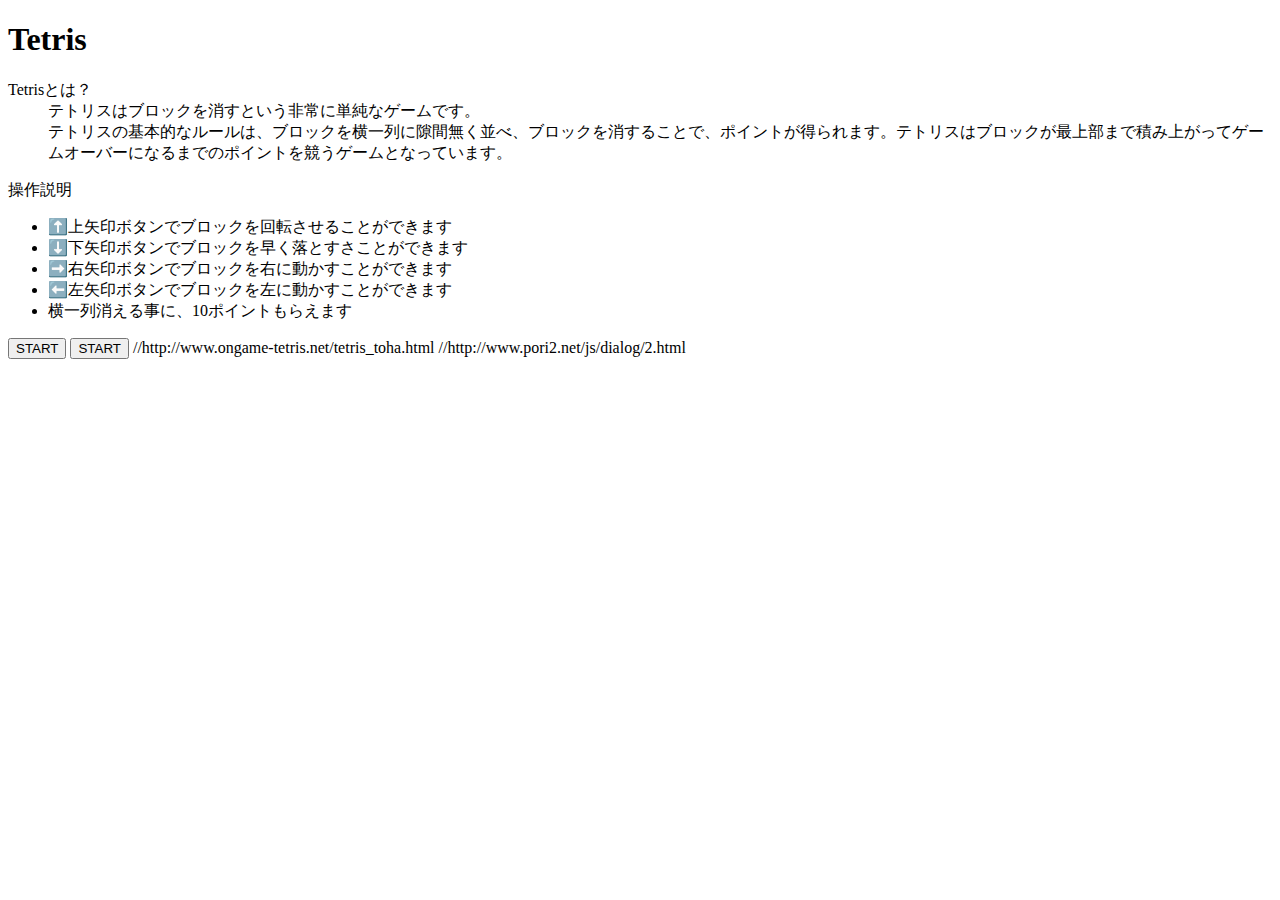
==== home.html @ b32cc616 "add changed files" ====
<!DOCTYPE html>
<html>
  <head>
    <meta charset="UTF-8">
    <title>Tetris</title>
    <link rel = 'stylesheet' href = 'home.css'>
    <link rel = 'stylesheet' href = 'lib/sweetalert.css'>
    <script src= 'lib/sweetalert-dev.js'></script>

  <script>
    var name;
    function r(){
      name = prompt('お名前を入力してください');
      if(name == "" || name=="null") {
        name = alert('お名前を入力してください');
        setTimeout(r, 2000);
      } else {
        document.getElementById('center').innerHTML = ('こんにちは' + name + 'さん。' + '\n ' + 'テトリスへようこそ!');
      }
  }
  //↓アラートのデザイン変更なので気にしないでください( ´ ▽ ` )ﾉ
  // swal({
  // title: "An input!",
  // text: "Write something interesting:",
  // type: "input",
  // showCancelButton: true,
  // closeOnConfirm: false,
  // animation: "slide-from-top",
  // inputPlaceholder: "Write something"
  // },
  // function r(inputValue){
  //   if (inputValue === false) return false;
  //
  //   if (inputValue === "") {
  //     swal.showInputError("You need to write something!");
  //     return false
  //   }
  //
  //   swal("Nice!", "You wrote: " + inputValue, "success");
  // });
  //↑アラートのデザイン変更なので気にしないでください( ´ ▽ ` )ﾉ

  </script>

  </head>
  <body  onload=r();>
    <div id="center"></div>
      <h1>Tetris</h1>
      <dl>
        <dt>Tetrisとは？</dt>
        <dd>テトリスはブロックを消すという非常に単純なゲームです。</dd>
        <dd>テトリスの基本的なルールは、ブロックを横一列に隙間無く並べ、ブロックを消することで、ポイントが得られます。テトリスはブロックが最上部まで積み上がってゲームオーバーになるまでのポイントを競うゲームとなっています。</dd>
      </dl>

      <p1>操作説明</p1>
      <ul>
        <li>⬆️上矢印ボタンでブロックを回転させることができます</li>
        <li>⬇️下矢印ボタンでブロックを早く落とすさことができます</li>
        <li>➡️右矢印ボタンでブロックを右に動かすことができます</li>
        <li>⬅️左矢印ボタンでブロックを左に動かすことができます</li>
        <li>横一列消える事に、10ポイントもらえます</li>
      </ul>
      <input type= "button" value = "START" onclick = "alertStart();">
      <input type= "button" value = "START" onclick = "location.href='index.html'",  "alertStart()">


  </body>
</html>

//http://www.ongame-tetris.net/tetris_toha.html
//http://www.pori2.net/js/dialog/2.html
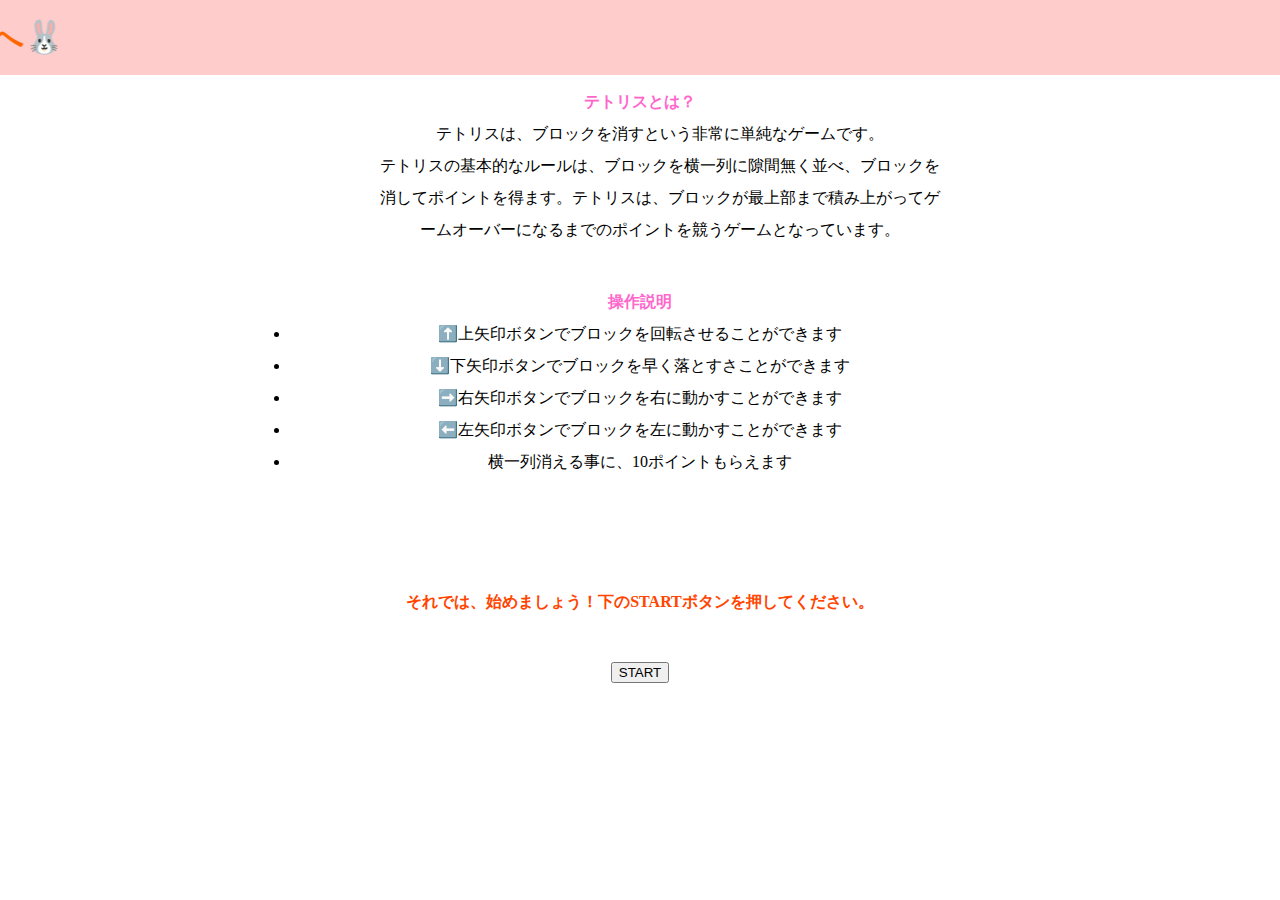
==== commit 7aab4267: "いろいろ" ====
--- a/home.html
+++ b/home.html
@@ -1,71 +1,53 @@
 <!DOCTYPE html>
 <html>
   <head>
-    <meta charset="UTF-8">
+  <meta charset="UTF-8">
     <title>Tetris</title>
-    <link rel = 'stylesheet' href = 'home.css'>
-    <link rel = 'stylesheet' href = 'lib/sweetalert.css'>
-    <script src= 'lib/sweetalert-dev.js'></script>
+  <link rel = 'stylesheet' href = 'home.css'>
+  <script>
+  var name;
 
-  <script>
-    var name;
-    function r(){
-      name = prompt('お名前を入力してください');
-      if(name == "" || name=="null") {
-        name = alert('お名前を入力してください');
-        setTimeout(r, 2000);
-      } else {
-        document.getElementById('center').innerHTML = ('こんにちは' + name + 'さん。' + '\n ' + 'テトリスへようこそ!');
-      }
+  function r(){
+    name = prompt('お名前を入力してください');
+  if(name == "" || name=="null") {
+    name = alert('お名前を入力してください');
+    setTimeout(r, 2000);
+  } else{
+    // document.write("<center>");
+    // document.write('こんにちは' + name + 'さん。' + '\n ' + 'テトリスへようこそ!');
+    // document.write("</center>");
+    //　http://www.ongame-tetris.net/tetris_toha.html
+    //　http://www.pori2.net/js/dialog/2.html
+    document.getElementById('center').innerHTML = ('こんにちは' + name + 'さん。' + '\n ' + 'テトリス村へようこそ!');
   }
-  //↓アラートのデザイン変更なので気にしないでください( ´ ▽ ` )ﾉ
-  // swal({
-  // title: "An input!",
-  // text: "Write something interesting:",
-  // type: "input",
-  // showCancelButton: true,
-  // closeOnConfirm: false,
-  // animation: "slide-from-top",
-  // inputPlaceholder: "Write something"
-  // },
-  // function r(inputValue){
-  //   if (inputValue === false) return false;
-  //
-  //   if (inputValue === "") {
-  //     swal.showInputError("You need to write something!");
-  //     return false
-  //   }
-  //
-  //   swal("Nice!", "You wrote: " + inputValue, "success");
-  // });
-  //↑アラートのデザイン変更なので気にしないでください( ´ ▽ ` )ﾉ
+}
 
   </script>
 
   </head>
   <body  onload=r();>
     <div id="center"></div>
-      <h1>Tetris</h1>
-      <dl>
-        <dt>Tetrisとは？</dt>
-        <dd>テトリスはブロックを消すという非常に単純なゲームです。</dd>
-        <dd>テトリスの基本的なルールは、ブロックを横一列に隙間無く並べ、ブロックを消することで、ポイントが得られます。テトリスはブロックが最上部まで積み上がってゲームオーバーになるまでのポイントを競うゲームとなっています。</dd>
-      </dl>
+      <marquee bgcolor="#FFCCCC" direction="right" scrollamount="8"><h1>🐰おいでよテトリス村へ🐰</h1></marquee>
+<div class="main1">
+<dt>テトリスとは？</dt>
+<dd>テトリスは、ブロックを消すという非常に単純なゲームです。</dd>
+<dd>テトリスの基本的なルールは、ブロックを横一列に隙間無く並べ、ブロックを消してポイントを得ます。テトリスは、ブロックが最上部まで積み上がってゲームオーバーになるまでのポイントを競うゲームとなっています。</dd>
+</div>
 
-      <p1>操作説明</p1>
-      <ul>
-        <li>⬆️上矢印ボタンでブロックを回転させることができます</li>
-        <li>⬇️下矢印ボタンでブロックを早く落とすさことができます</li>
-        <li>➡️右矢印ボタンでブロックを右に動かすことができます</li>
-        <li>⬅️左矢印ボタンでブロックを左に動かすことができます</li>
-        <li>横一列消える事に、10ポイントもらえます</li>
-      </ul>
-      <input type= "button" value = "START" onclick = "alertStart();">
-      <input type= "button" value = "START" onclick = "location.href='index.html'",  "alertStart()">
+<div class="main2">
+<p1>操作説明</p1>
+<li>⬆️上矢印ボタンでブロックを回転させることができます</li>
+<li>⬇️下矢印ボタンでブロックを早く落とすさことができます</li>
+<li>➡️右矢印ボタンでブロックを右に動かすことができます</li>
+<li>⬅️左矢印ボタンでブロックを左に動かすことができます</li>
+<li>横一列消える事に、10ポイントもらえます</li>
+</div>
 
+<div class="main3">
+  それでは、始めましょう！下のSTARTボタンを押してください。
+</div>
+
+ <input type="button" value="START" onclick="location.href='index.html'">
 
   </body>
 </html>
-
-//http://www.ongame-tetris.net/tetris_toha.html
-//http://www.pori2.net/js/dialog/2.html
--- a/home.css
+++ b/home.css
@@ -0,0 +1,48 @@
+/*トップページ デザイン設定*/
+
+html, body {
+  margin: 0;
+  padding: 0;
+  height: 100%;
+  text-align: center;
+  background-image: url("usagi.jpg");
+  line-height: 200%;
+
+}
+.marquee{
+background-color: yellowgreen;
+
+}
+.main1 {
+  height:200px;
+  width:600px;
+   margin: 0 auto;
+}
+.main2 {
+  height:300px;
+  width:700px;
+   margin: 0 auto;
+}
+
+.main3 {
+  font-weight: bold;
+  color:#ff4500;
+  height:70px;
+  width:500px;
+   margin: 0 auto;
+}
+
+h1 {
+  color: #FF6600;
+font-weight: bold;
+}
+
+dt {
+  color: #FF66CC;
+font-weight: bold;
+}
+
+p1 {
+  color: #FF66CC;
+font-weight: bold;
+}
